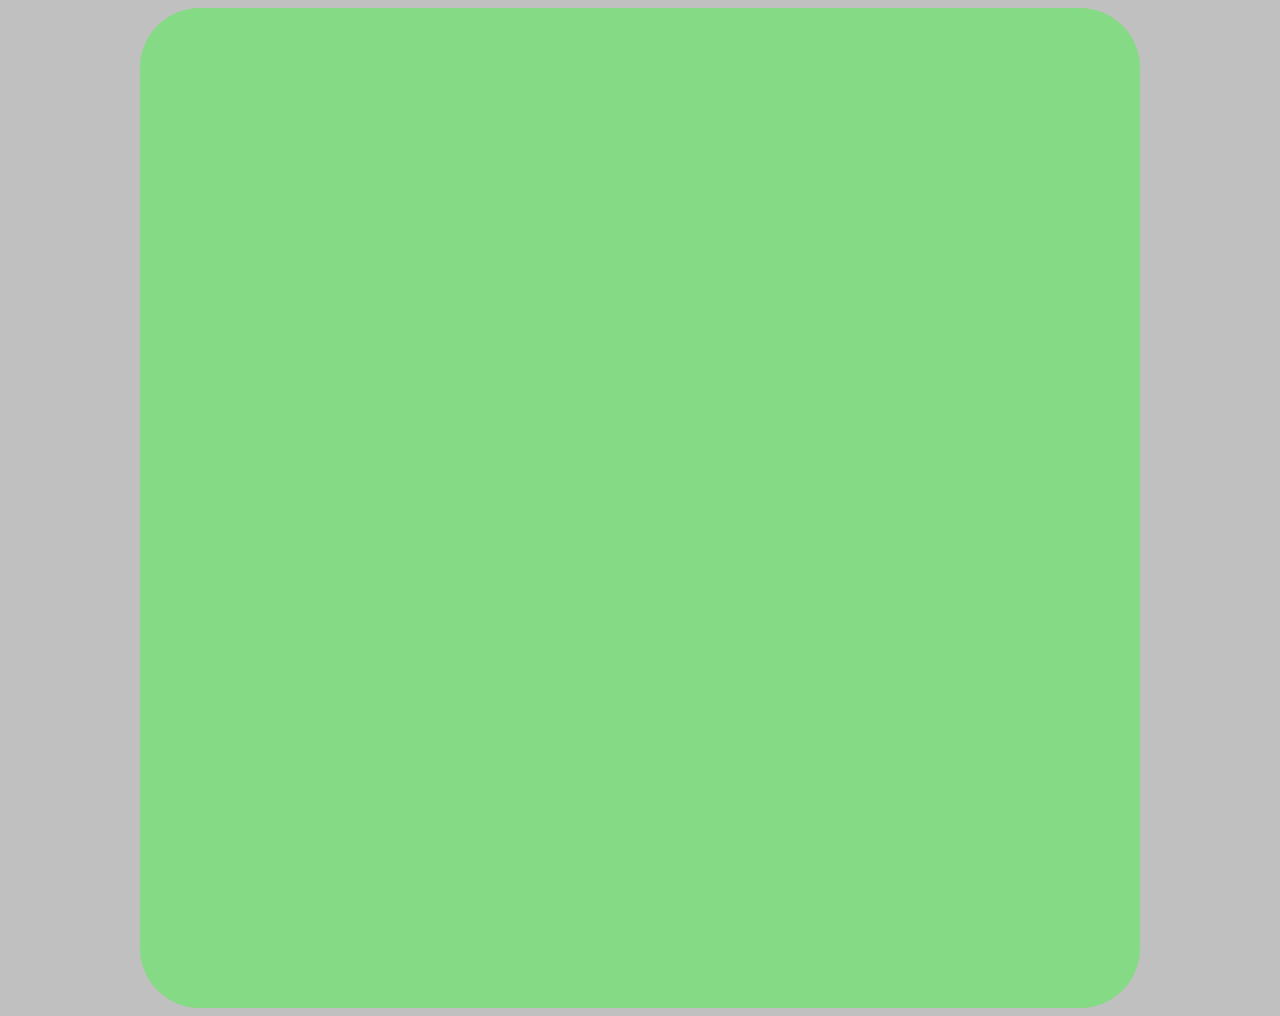
==== login.html @ fe13b686 "update" ====
<!DOCTYPE html>
<html lang="en">
<head>
  <meta charset="UTF-8">
  <meta name="viewport" content="width=device-width, initial-scale=1.0">
  <title>Document</title>
  <link rel="stylesheet" href="style.css">
  <link rel="icon"
        type="image/png"
        href="/WayFinder/ImgLab/Favicon.png">
</head>
<body>
 <div id="login-container">
  
   <div id="picture-container">
    
   </div>
 </div>
 
  
</body>
</html>
---- style.css ----
body
{
 background-color:rgb(192, 192, 192) ;
 display: flex;
 justify-content:center;
}

#login-container
{
  background-color:#85da85;
  height: 1000px;
  width: 1000px;
  border-radius: 6%;
}
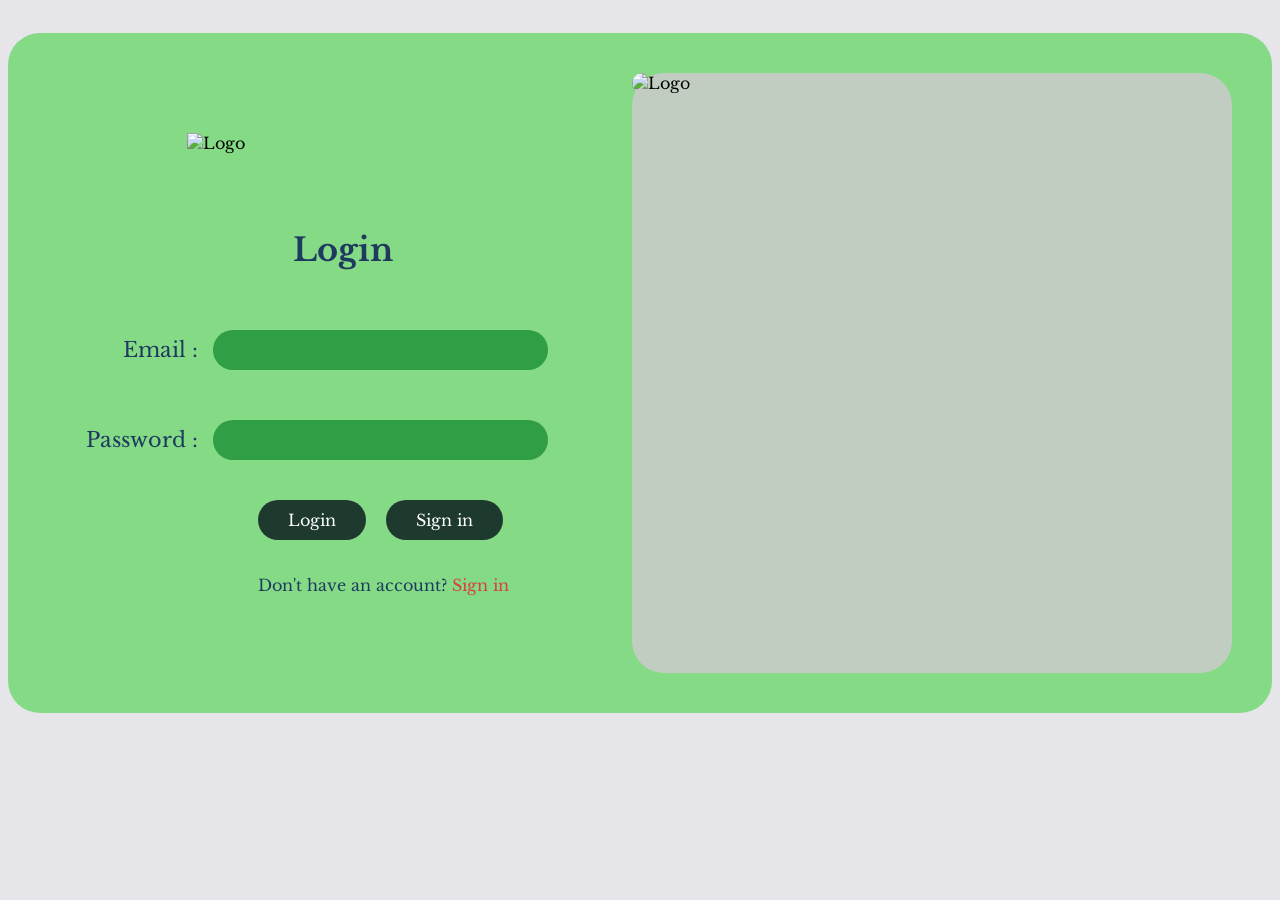
==== commit c78585a3: "update" ====
--- a/login.html
+++ b/login.html
@@ -3,17 +3,46 @@
 <head>
   <meta charset="UTF-8">
   <meta name="viewport" content="width=device-width, initial-scale=1.0">
-  <title>Document</title>
+  <title>Login</title>
   <link rel="stylesheet" href="style.css">
   <link rel="icon"
         type="image/png"
         href="/WayFinder/ImgLab/Favicon.png">
-</head>
+<link rel="preconnect" href="https://fonts.googleapis.com">
+<link rel="preconnect" href="https://fonts.gstatic.com" crossorigin>
+<link href="https://fonts.googleapis.com/css2?family=Courgette&family=Libre+Baskerville:ital,wght@0,400..700;1,400..700&family=Oswald:wght@200..700&family=Playwrite+GB+J:ital,wght@0,100..400;1,100..400&family=Plus+Jakarta+Sans:ital,wght@0,200..800;1,200..800&family=Poppins:ital,wght@0,100;0,200;0,300;0,400;0,500;0,600;0,700;0,800;0,900;1,100;1,200;1,300;1,400;1,500;1,600;1,700;1,800;1,900&family=Roboto:ital,wght@0,100..900;1,100..900&family=Source+Code+Pro:ital,wght@0,200..900;1,200..900&display=swap" rel="stylesheet">
+ </head>
 <body>
  <div id="login-container">
   
+  <div id="form-container">
+    <div id="logo-container">
+      <img src="/WayFinder/ImgLab/WayFinder.png" alt="Logo">
+    </div>
+
+    <h1 id="login-heading">Login</h1>
+
+    <form id="login-form">
+      <div class="input-row">
+        <label for="email">Email :</label>
+        <input type="email" id="email" name="email">
+      </div>
+
+      <div class="input-row">
+        <label for="password">Password :</label>
+        <input type="password" id="password" name="password">
+      </div>
+
+      <div id="button-row">
+        <button type="submit" id="login-btn">Login</button>
+        <button type="button" id="signin-btn">Sign in</button>
+      </div>
+    </form>
+
+    <p id="signup-text">Don't have an account? <a href="#" id="signup-link">Sign in</a></p>
+  </div>
    <div id="picture-container">
-    
+     <img src="/WayFinder/ImgLab/LogIn.jpg" alt="Logo">
    </div>
  </div>
  
--- a/style.css
+++ b/style.css
@@ -1,14 +1,145 @@
 body
 {
- background-color:rgb(192, 192, 192) ;
+ background-color:#E5E5EA; ;
  display: flex;
  justify-content:center;
+ font-family: "Libre Baskerville", serif;
 }
 
 #login-container
 {
   background-color:#85da85;
-  height: 1000px;
-  width: 1000px;
-  border-radius: 6%;
+  height: 680px;
+  width: 1327px;
+  border-radius:2rem;
+  margin-top: 25px;
+  display: flex;
+  justify-content: space-between;
 }
+
+#picture-container
+{
+  background-color:#c2cdc2;
+  height: 600px;
+  width: 600px;
+  border-radius:2rem;
+  margin-top: 40px;
+  margin-right: 40px; 
+}
+
+#picture-container img
+{
+  height: 100%;
+  width: 100%;
+  border-radius:2rem;
+}
+
+#logo-container img
+{
+  
+height: 76px;
+width: 342px;
+}
+
+#logo-container
+{
+  margin-top: 100px;
+  margin-left: 100px;
+  display: flex;
+  justify-content: center;
+}
+
+#form-container
+{
+  display: flex;
+  flex-direction: column;
+  align-items: center;
+  margin-left: 60px;
+}
+
+#login-heading
+{
+  color: #1e3a5f;
+  font-size: 2rem;
+  margin-bottom: 30px;
+  align-self: flex-center;
+  margin-left: 70px;
+}
+
+.input-row
+{
+  display: flex;
+  align-items: center;
+  margin-bottom: 30px;
+  margin-top: 20px;
+  width: 480px;
+  height: 60px;
+}
+
+.input-row label
+{
+  color: #1e3a5f;
+  font-size: 1.3rem;
+  width: 130px;
+  text-align: right;
+  margin-right: 15px;
+}
+
+
+.input-row input
+{
+  flex: 1;
+  height: 40px;
+  border: none;
+  border-radius: 20px;
+  background-color: #2f9e44;
+  padding: 0 15px;
+  outline: none;
+}
+
+#button-row
+{
+  display: flex;
+  gap: 20px;
+  margin-bottom: 25px;
+  align-self: flex-center;
+  margin-left: 190px;
+  font-family: "Libre Baskerville", serif;
+}
+
+#button-row button
+{
+  padding: 10px 30px;
+  border: none;
+  border-radius: 20px;
+  background-color: #1e3a2f;
+  color: white;
+  font-size: 1rem;
+  cursor: pointer;
+  font-family: "Libre Baskerville", serif;
+}
+
+#button-row button:hover
+{
+  background-color: #163024;
+}
+
+#signup-text
+{
+  color: #1e3a5f;
+  font-size: 1rem;
+  margin-top: 10px;
+  margin-left: 150px;
+}
+
+#signup-link
+{
+  color: #d94040;
+  text-decoration: none;
+}
+
+#signup-link:hover
+{
+  text-decoration: underline;
+}
+
